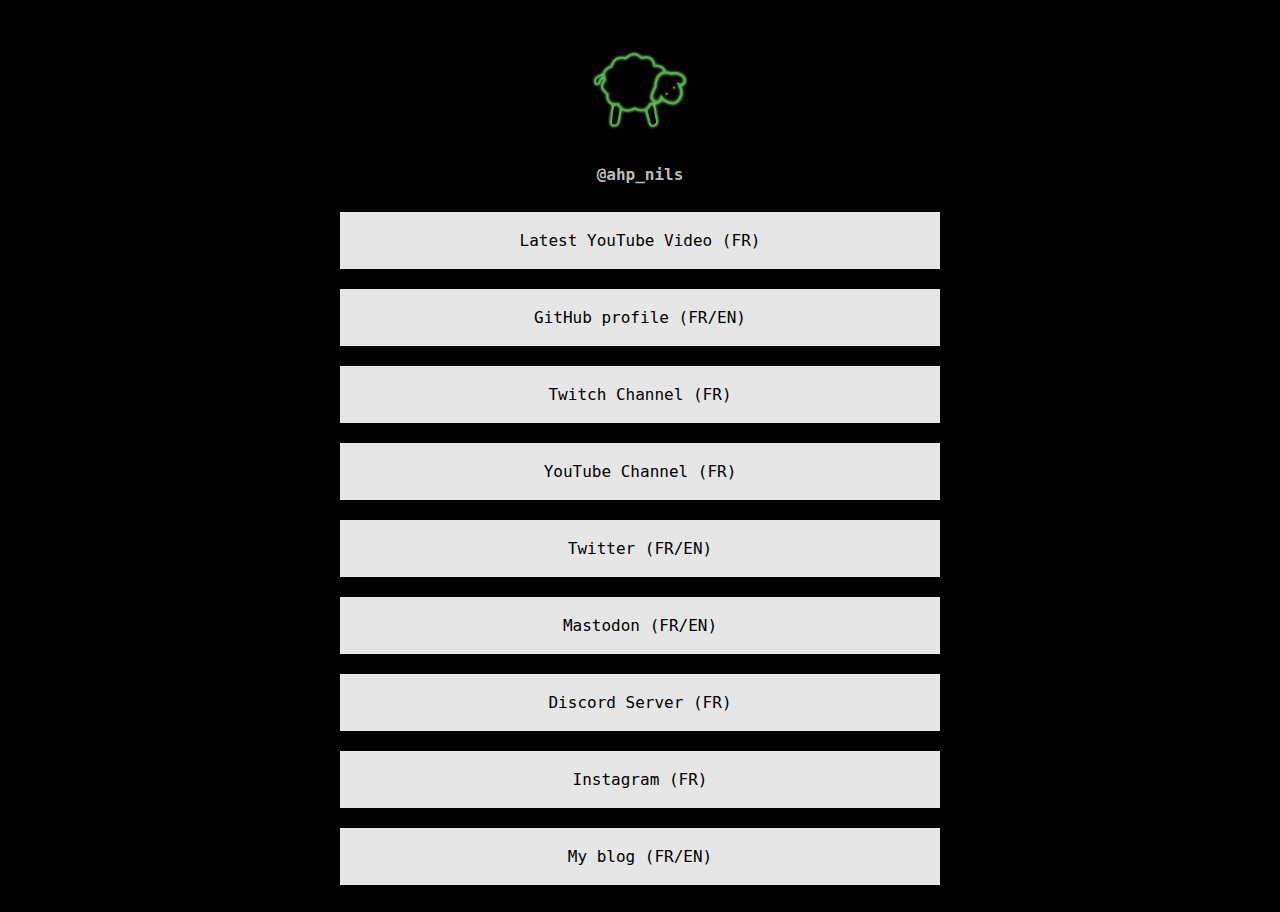
==== content/index.html @ 36eb8dea "Seems more logical to default to GitHub" ====
<!DOCTYPE html>
<html lang="en">
<head>
    <meta name="viewport" content="width=device-width, initial-scale=1">
    <meta charset="UTF-8">
    <title>Another Home Page</title>
    <link rel="stylesheet" href="style.css">
    <!--<link rel="icon" href="title-01.png" type="image/x-icon"/>-->
</head>
<body>
    <picture>
    	<source srcset="electric_sheep.webp" type="image/webp">
    	<source srcset="electric_sheep.jpg" type="image/jpeg">
    	<img id="userPhoto" src="electric_sheep.jpg" alt="User Photo">
    </picture>
    <a href="https://github.com/ahpnils/" target="_blank" id="userName">@ahp_nils</a>
    <div id="links">
        <a class="link" href="https://www.youtube.com/watch?v=mT7uGjt7nxw" target="_blank">Latest YouTube Video (FR)</a>
        <a class="link" href="https://github.com/ahpnils/" target="_blank">GitHub profile (FR/EN)</a>
        <a class="link" href="https://www.twitch.tv/ahp_nils" target="_blank">Twitch Channel (FR)</a>
        <a class="link" href="https://www.youtube.com/channel/UCAjhxI_iMm0vQ3zcdOWtIvQ" target="_blank">YouTube Channel (FR)</a>
        <a class="link" href="https://twitter.com/AHP_Nils" target="_blank">Twitter (FR/EN)</a>
        <a class="link" href="https://mastodon.xyz/@Nils" target="_blank">Mastodon (FR/EN)</a>
        <a class="link" href="https://discord.gg/48tN36XQZ6" target="_blank">Discord Server (FR)</a>
        <a class="link" href="https://instagram.com/ahp_nils/" target="_blank">Instagram (FR)</a>
        <a class="link" href="https://blog.anotherhomepage.org" target="_blank">My blog (FR/EN)</a>
    </div>
</body>
</html>
---- content/style.css ----
/* Style Settings */
:root {
    --bgColor:#000;
    --accentColor: #E6E6E6;
    --font: "monospace", sans-serif;
}

body{
    background-color: var(--bgColor);
}

#userPhoto{
    width: 110px;
    height: 110px;
    display: block;
    margin: 35px auto 20px;
    border-radius: 50%;
}

#userName{
    color: #bbb;
    font-size: 1rem;
    font-weight: 800;
    line-height: 1.25;
    display: block;
    font-family: var(--font);
    width: 100%;
    text-align: center;
    text-decoration: none;
}

#links{
    max-width: 600px;
    width: auto;
    display: block;
    margin: 27px auto;
}
.link{
    display: block;
    background-color: var(--accentColor);
    color: var(--bgColor);
    font-family: var(--font);
    text-align: center;
    margin-bottom: 20px;
    padding: 17px;
    text-decoration: none;
    font-size: 1rem;
    transition: all .25s cubic-bezier(.08,.59,.29,.99);
    border: solid var(--accentColor) 2px;
}

.link:hover{
    background-color: var(--bgColor);
    color: var(--accentColor);
}
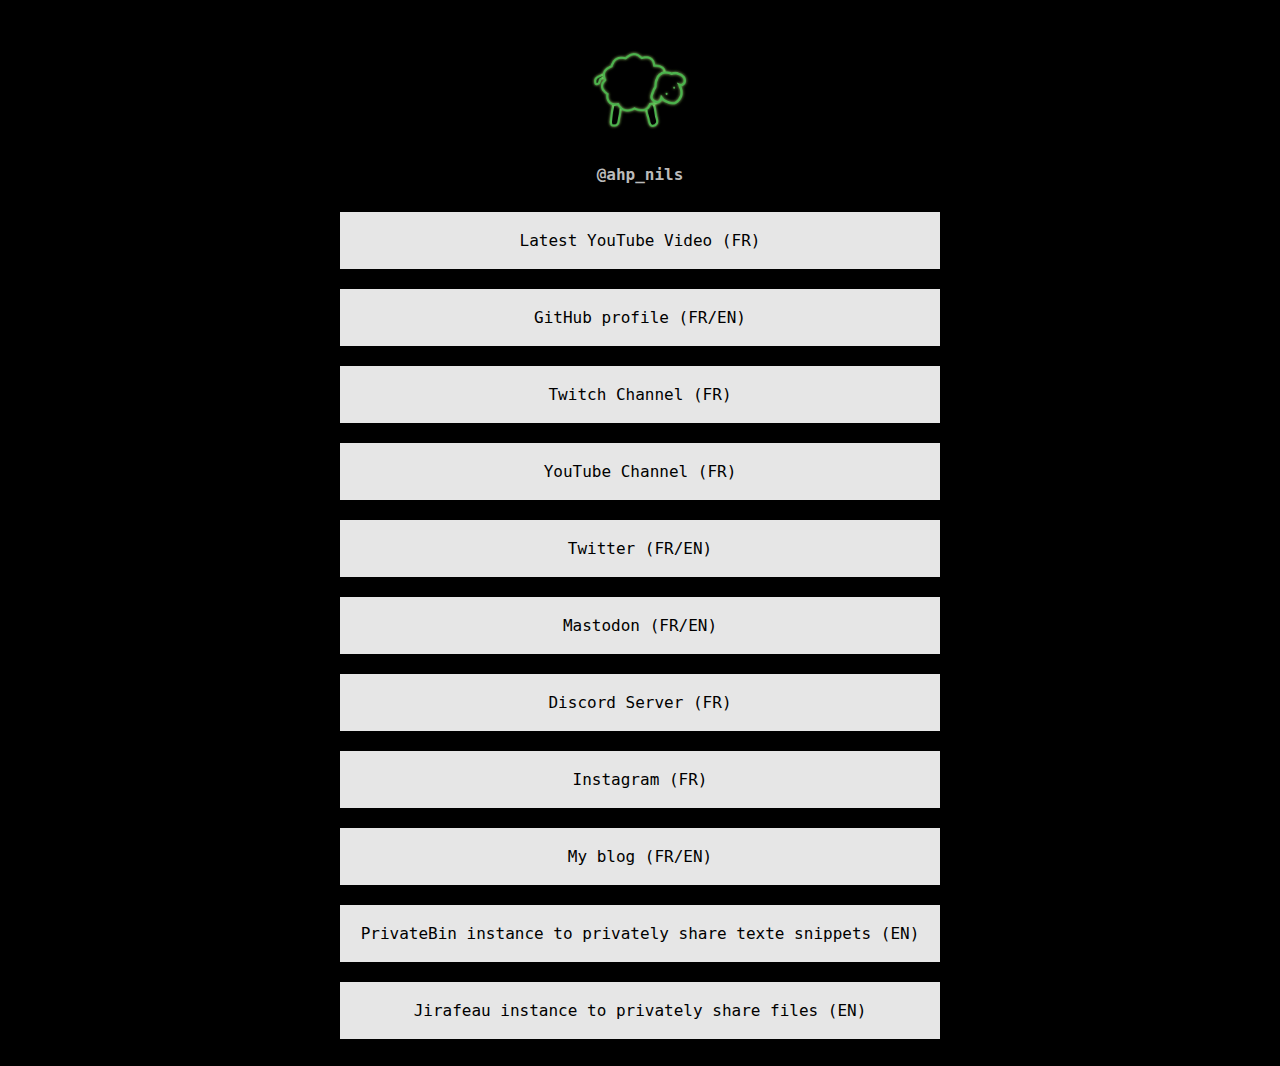
==== commit 7d2c1b98: "index: give some publicity to self-hosted services." ====
--- a/content/index.html
+++ b/content/index.html
@@ -24,6 +24,8 @@
         <a class="link" href="https://discord.gg/48tN36XQZ6" target="_blank">Discord Server (FR)</a>
         <a class="link" href="https://instagram.com/ahp_nils/" target="_blank">Instagram (FR)</a>
         <a class="link" href="https://blog.anotherhomepage.org" target="_blank">My blog (FR/EN)</a>
+        <a class="link" href="https://paste.ottertelecom.com" target="_blank">PrivateBin instance to privately share texte snippets (EN)</a>
+        <a class="link" href="https://files.ottertelecom.com" target="_blank">Jirafeau instance to privately share files (EN)</a>
     </div>
 </body>
 </html>
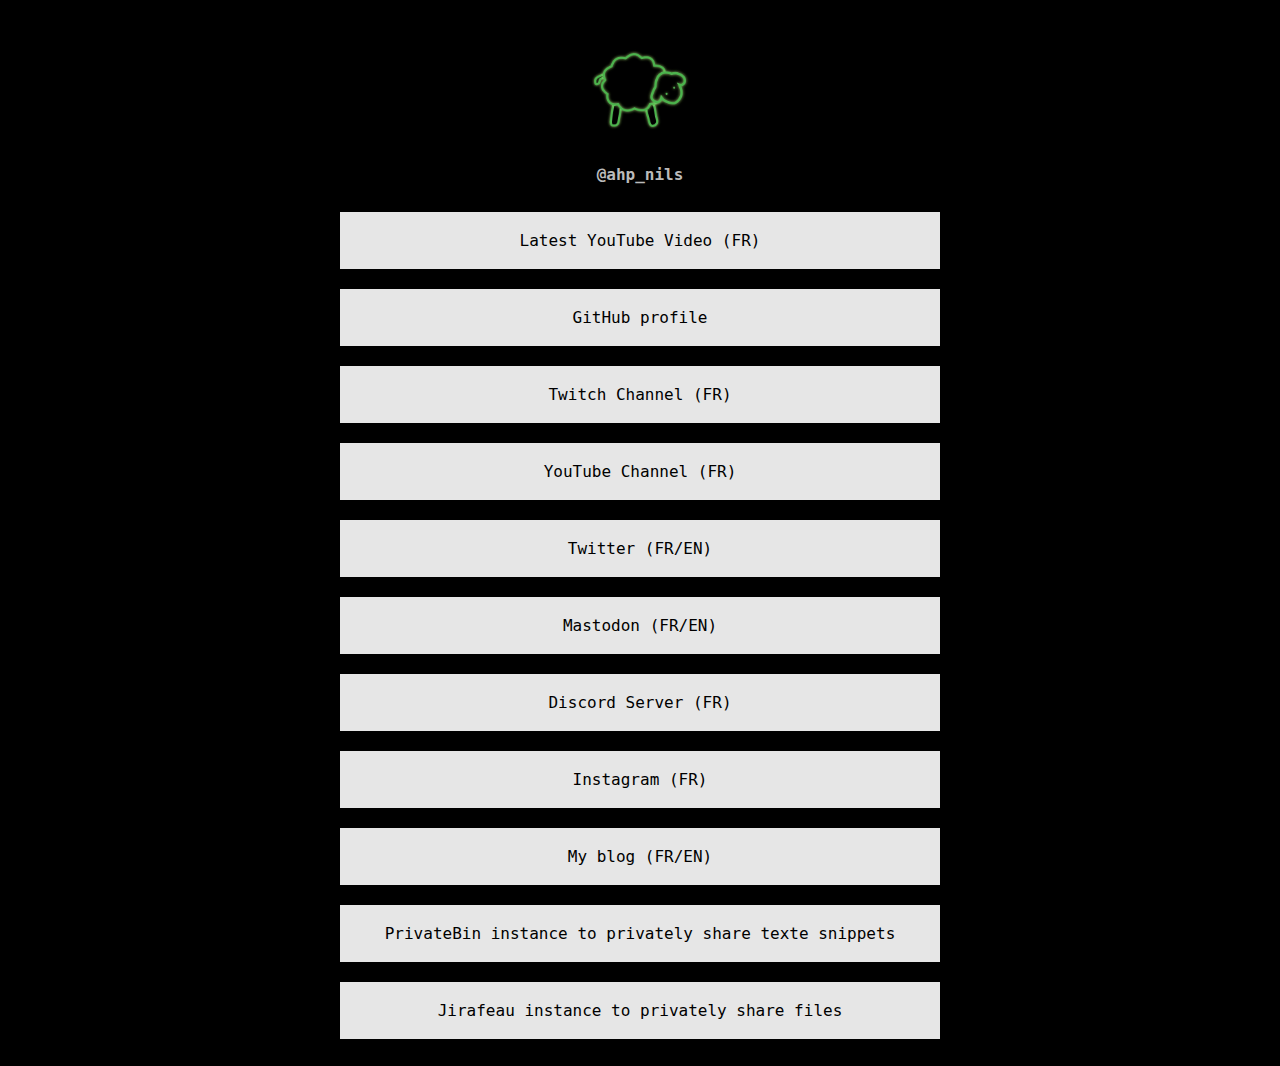
==== commit 08e06f2c: "Remove useless language informations." ====
--- a/content/index.html
+++ b/content/index.html
@@ -16,7 +16,7 @@
     <a href="https://github.com/ahpnils/" target="_blank" id="userName">@ahp_nils</a>
     <div id="links">
         <a class="link" href="https://www.youtube.com/watch?v=mT7uGjt7nxw" target="_blank">Latest YouTube Video (FR)</a>
-        <a class="link" href="https://github.com/ahpnils/" target="_blank">GitHub profile (FR/EN)</a>
+        <a class="link" href="https://github.com/ahpnils/" target="_blank">GitHub profile</a>
         <a class="link" href="https://www.twitch.tv/ahp_nils" target="_blank">Twitch Channel (FR)</a>
         <a class="link" href="https://www.youtube.com/channel/UCAjhxI_iMm0vQ3zcdOWtIvQ" target="_blank">YouTube Channel (FR)</a>
         <a class="link" href="https://twitter.com/AHP_Nils" target="_blank">Twitter (FR/EN)</a>
@@ -24,8 +24,8 @@
         <a class="link" href="https://discord.gg/48tN36XQZ6" target="_blank">Discord Server (FR)</a>
         <a class="link" href="https://instagram.com/ahp_nils/" target="_blank">Instagram (FR)</a>
         <a class="link" href="https://blog.anotherhomepage.org" target="_blank">My blog (FR/EN)</a>
-        <a class="link" href="https://paste.ottertelecom.com" target="_blank">PrivateBin instance to privately share texte snippets (EN)</a>
-        <a class="link" href="https://files.ottertelecom.com" target="_blank">Jirafeau instance to privately share files (EN)</a>
+        <a class="link" href="https://paste.ottertelecom.com" target="_blank">PrivateBin instance to privately share texte snippets</a>
+        <a class="link" href="https://files.ottertelecom.com" target="_blank">Jirafeau instance to privately share files</a>
     </div>
 </body>
 </html>
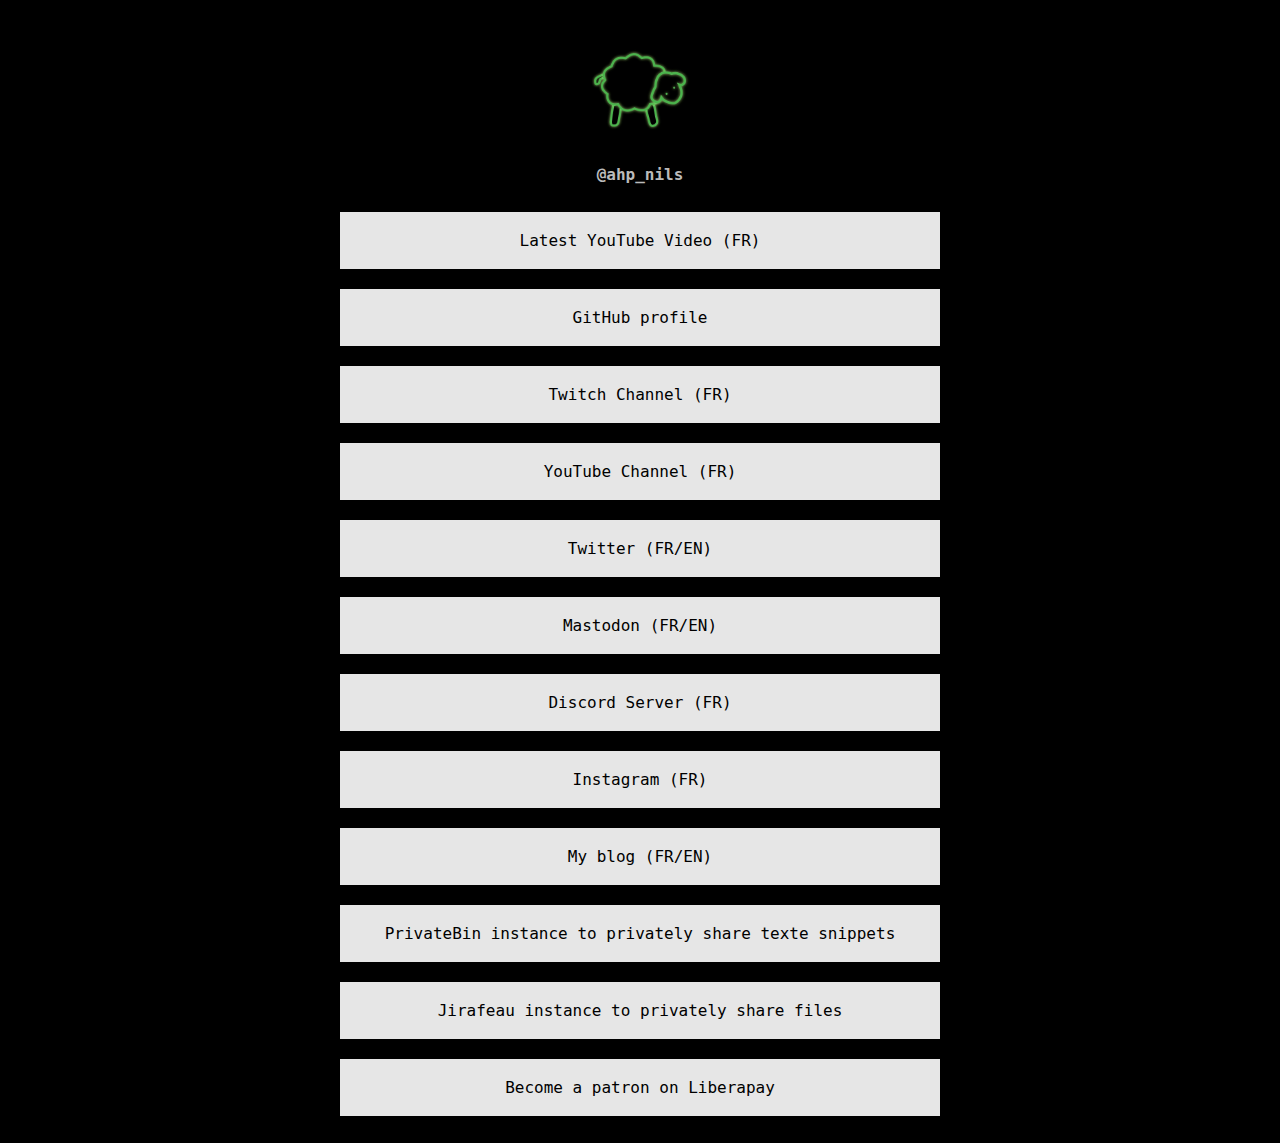
==== commit cb428f14: "Add liberapay link." ====
--- a/content/index.html
+++ b/content/index.html
@@ -26,6 +26,7 @@
         <a class="link" href="https://blog.anotherhomepage.org" target="_blank">My blog (FR/EN)</a>
         <a class="link" href="https://paste.ottertelecom.com" target="_blank">PrivateBin instance to privately share texte snippets</a>
         <a class="link" href="https://files.ottertelecom.com" target="_blank">Jirafeau instance to privately share files</a>
+        <a class="link" href="https://liberapay.com/ahp_nils/" target="_blank">Become a patron on Liberapay</a>
     </div>
 </body>
 </html>
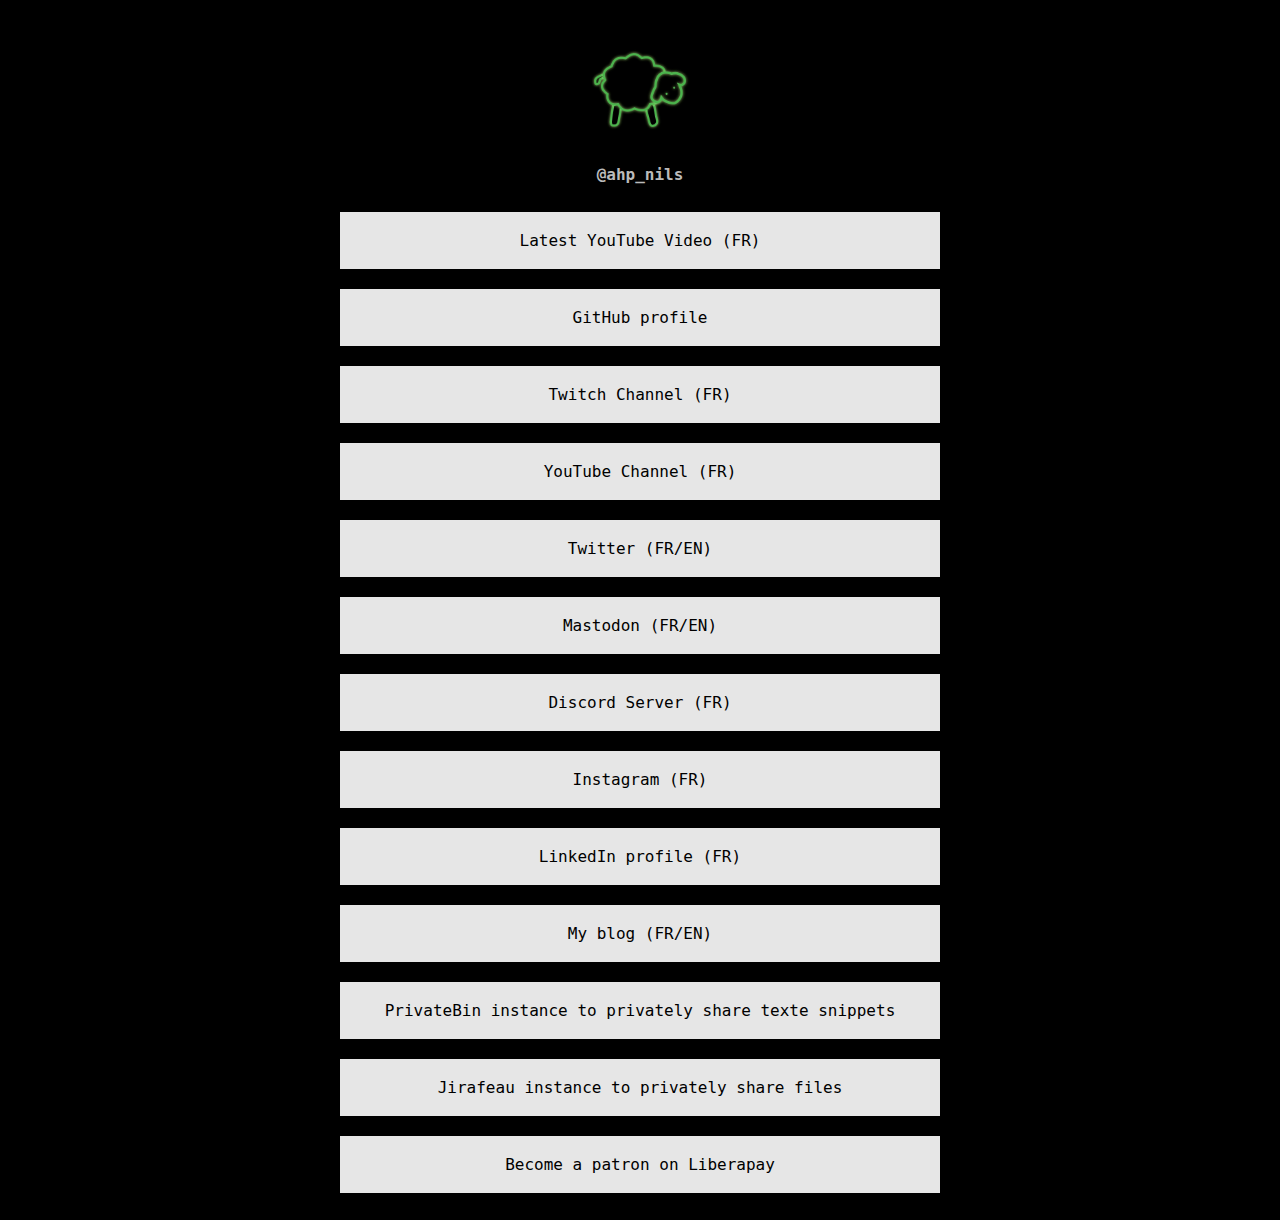
==== commit b51769b0: "Add LinkedIn profile" ====
--- a/content/index.html
+++ b/content/index.html
@@ -23,6 +23,7 @@
         <a class="link" href="https://mastodon.xyz/@Nils" target="_blank">Mastodon (FR/EN)</a>
         <a class="link" href="https://discord.gg/48tN36XQZ6" target="_blank">Discord Server (FR)</a>
         <a class="link" href="https://instagram.com/ahp_nils/" target="_blank">Instagram (FR)</a>
+        <a class="link" href="https://www.linkedin.com/in/nilsratusznik/" target="_blank">LinkedIn profile (FR)</a>
         <a class="link" href="https://blog.anotherhomepage.org" target="_blank">My blog (FR/EN)</a>
         <a class="link" href="https://paste.ottertelecom.com" target="_blank">PrivateBin instance to privately share texte snippets</a>
         <a class="link" href="https://files.ottertelecom.com" target="_blank">Jirafeau instance to privately share files</a>
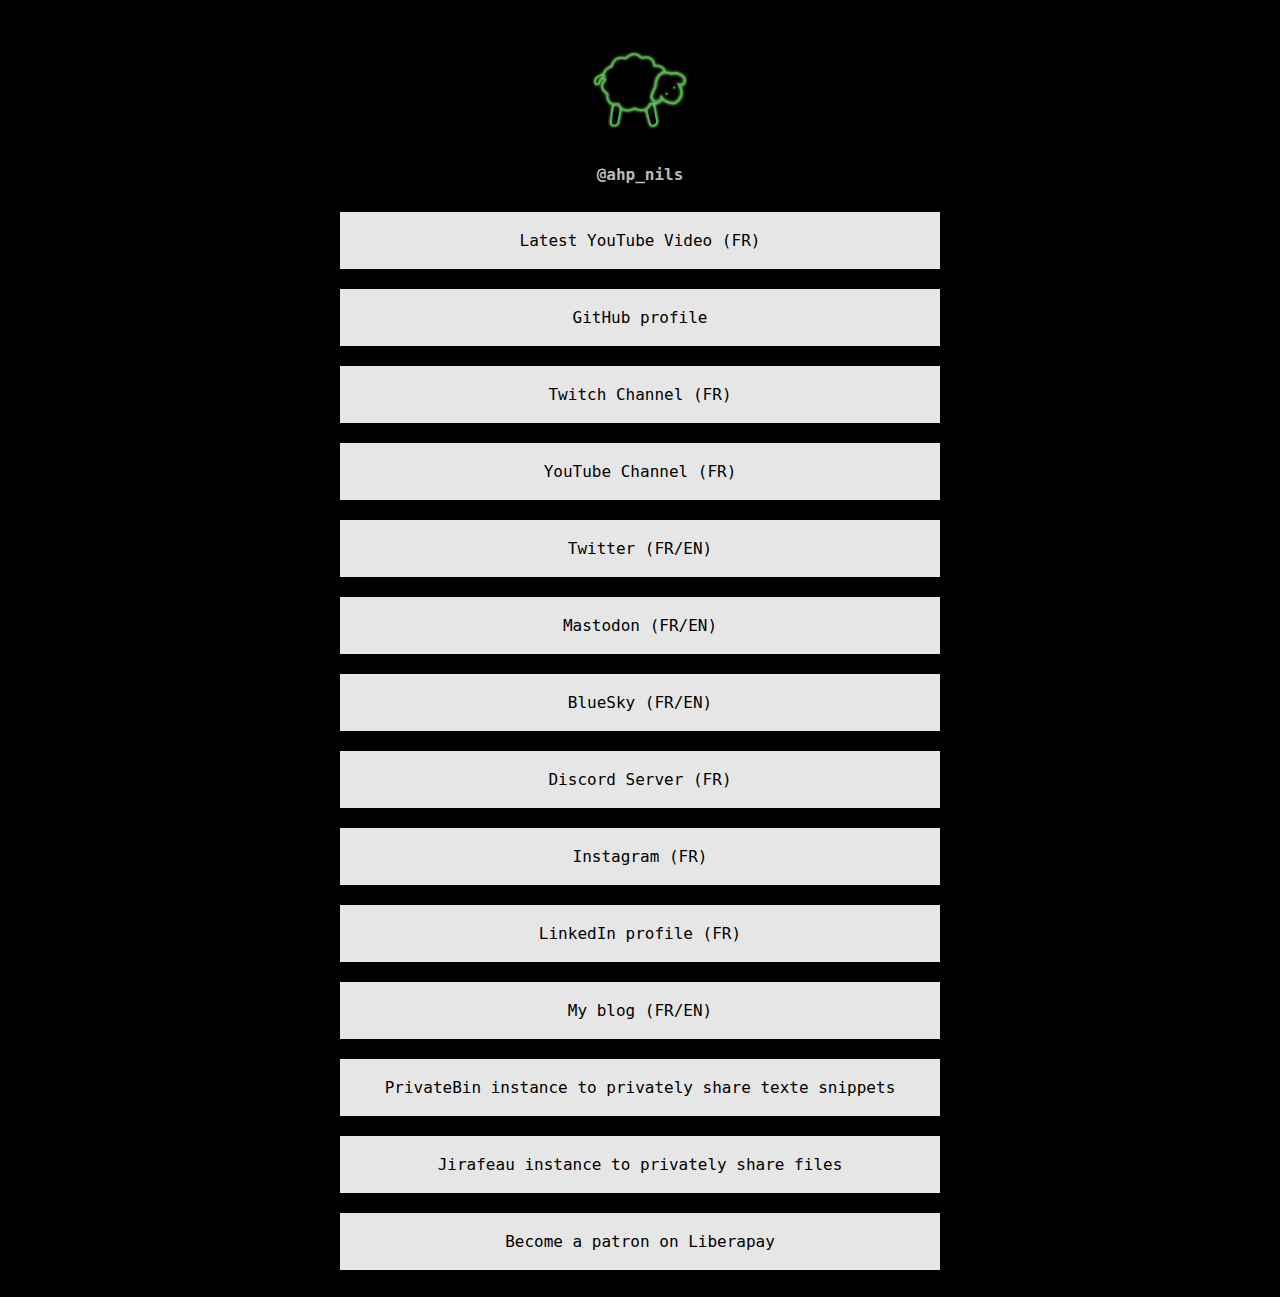
==== commit 292594f3: "Add BlueSky profile page" ====
--- a/content/index.html
+++ b/content/index.html
@@ -21,6 +21,7 @@
         <a class="link" href="https://www.youtube.com/channel/UCAjhxI_iMm0vQ3zcdOWtIvQ" target="_blank">YouTube Channel (FR)</a>
         <a class="link" href="https://twitter.com/AHP_Nils" target="_blank">Twitter (FR/EN)</a>
         <a class="link" href="https://mastodon.xyz/@Nils" target="_blank">Mastodon (FR/EN)</a>
+        <a class="link" href="https://bsky.app/profile/ahpnils.bsky.social" target="_blank">BlueSky (FR/EN)</a>
         <a class="link" href="https://discord.gg/48tN36XQZ6" target="_blank">Discord Server (FR)</a>
         <a class="link" href="https://instagram.com/ahp_nils/" target="_blank">Instagram (FR)</a>
         <a class="link" href="https://www.linkedin.com/in/nilsratusznik/" target="_blank">LinkedIn profile (FR)</a>
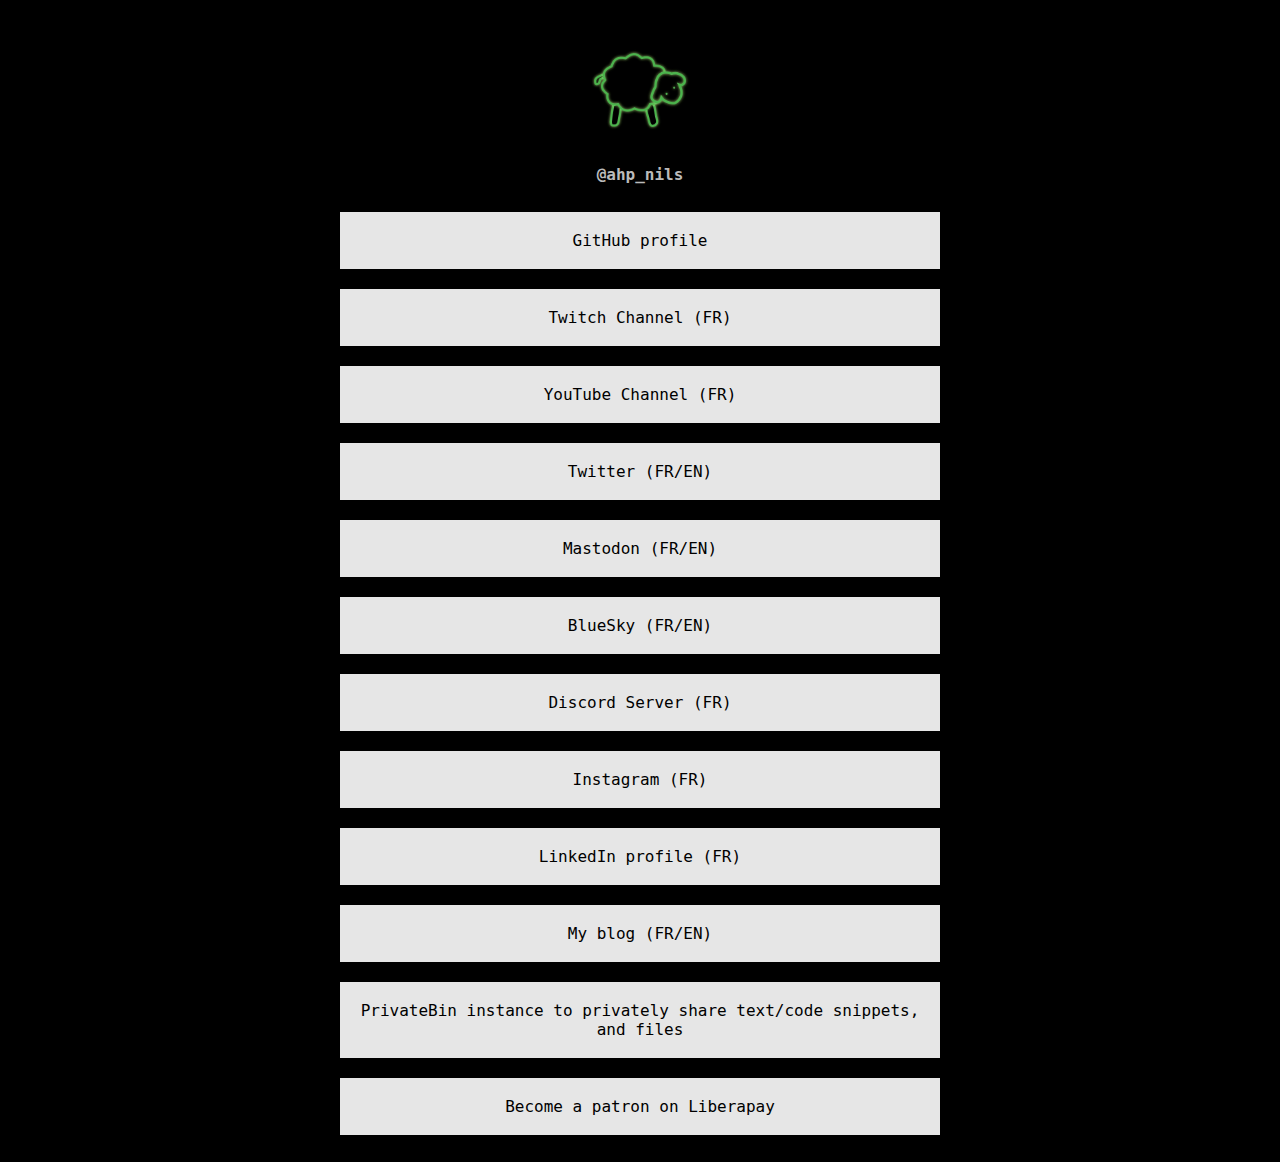
==== commit 004fb199: "Removed useless links, fixed a typo and improved description." ====
--- a/content/index.html
+++ b/content/index.html
@@ -15,7 +15,6 @@
     </picture>
     <a href="https://github.com/ahpnils/" target="_blank" id="userName">@ahp_nils</a>
     <div id="links">
-        <a class="link" href="https://www.youtube.com/watch?v=mT7uGjt7nxw" target="_blank">Latest YouTube Video (FR)</a>
         <a class="link" href="https://github.com/ahpnils/" target="_blank">GitHub profile</a>
         <a class="link" href="https://www.twitch.tv/ahp_nils" target="_blank">Twitch Channel (FR)</a>
         <a class="link" href="https://www.youtube.com/channel/UCAjhxI_iMm0vQ3zcdOWtIvQ" target="_blank">YouTube Channel (FR)</a>
@@ -26,8 +25,7 @@
         <a class="link" href="https://instagram.com/ahp_nils/" target="_blank">Instagram (FR)</a>
         <a class="link" href="https://www.linkedin.com/in/nilsratusznik/" target="_blank">LinkedIn profile (FR)</a>
         <a class="link" href="https://blog.anotherhomepage.org" target="_blank">My blog (FR/EN)</a>
-        <a class="link" href="https://paste.ottertelecom.com" target="_blank">PrivateBin instance to privately share texte snippets</a>
-        <a class="link" href="https://files.ottertelecom.com" target="_blank">Jirafeau instance to privately share files</a>
+        <a class="link" href="https://paste.ottertelecom.com" target="_blank">PrivateBin instance to privately share text/code snippets, and files</a>
         <a class="link" href="https://liberapay.com/ahp_nils/" target="_blank">Become a patron on Liberapay</a>
     </div>
 </body>
